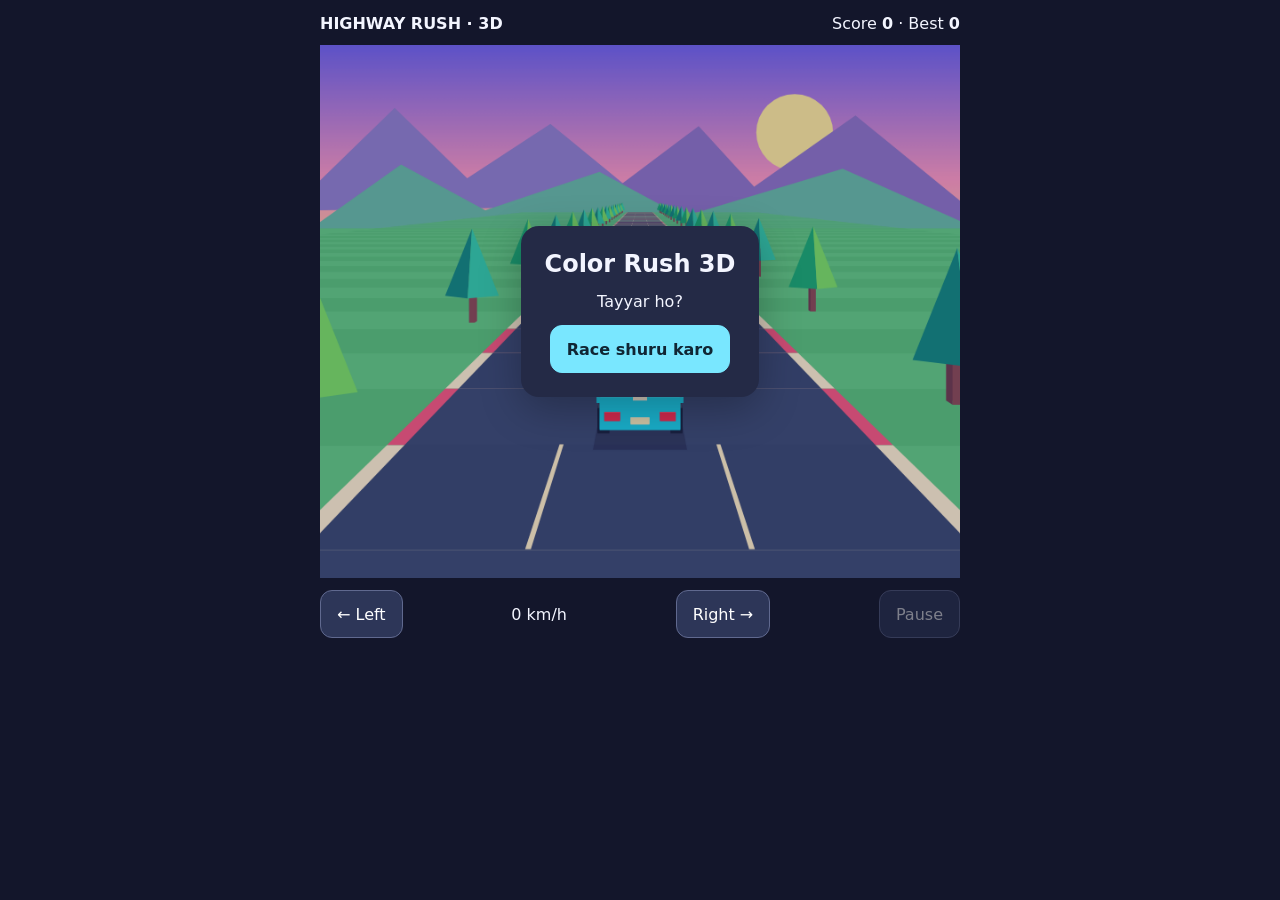
==== app/src/main/assets/index.html @ 4505516d "Add offline Highway Rush 3D Android game and APK build workflow" ====
<!doctype html><html lang="ur-Latn"><head><meta charset="utf-8"><meta name="viewport" content="width=device-width,initial-scale=1,viewport-fit=cover"><title>Highway Rush 3D</title><style>
:root{--foreground:#f3f5ff;--background:#13162b;--card:#242a46;--card-foreground:#f3f5ff;color-scheme:dark;font-family:system-ui,sans-serif}
*{box-sizing:border-box}body{margin:0;padding:14px;background:var(--background);color:var(--foreground)}
.viz-row{display:flex;align-items:center;gap:10px;flex-wrap:wrap}.tabular-nums{font-variant-numeric:tabular-nums}
.card{background:var(--card);color:var(--card-foreground);padding:24px;border-radius:18px;box-shadow:0 12px 40px #0004}
.btn{font:inherit;min-height:48px;padding:12px 16px;border:1px solid #60698f;border-radius:12px;background:#2d3658;color:#fff;cursor:pointer}
.btn-primary{background:#79e7ff;color:#102634;border-color:#79e7ff;font-weight:600}.btn:disabled{opacity:.45}.btn:focus-visible{outline:3px solid #ffd342;outline-offset:3px}h2{margin:0 0 14px;font-size:24px}
@media(orientation:landscape) and (max-height:550px){#color-racer{max-width:430px}.scene{max-width:350px;margin-inline:auto}}
</style></head><body><div id="color-racer">
  <div class="viz-row" style="justify-content:space-between"><strong>HIGHWAY RUSH · 3D</strong><span class="tabular-nums">Score <b data-score>0</b> · Best <b data-best>0</b></span></div>
  <div class="scene">
    <canvas width="720" height="600" aria-label="Colorful 3D racing game. Arrow keys ya left aur right buttons se traffic se bacho."></canvas>
    <div class="overlay" data-overlay><div class="card" style="text-align:center"><h2 data-title>Color Rush 3D</h2><div data-result aria-live="polite">Tayyar ho?</div><button type="button" class="btn btn-primary" data-start>Race shuru karo</button></div></div>
  </div>
  <div class="viz-row" style="justify-content:space-between;margin-top:12px"><button type="button" class="btn" data-left>← Left</button><span class="tabular-nums" data-speed>0 km/h</span><button type="button" class="btn" data-right>Right →</button><button type="button" class="btn" data-pause disabled>Pause</button></div>
</div>
<style>
#color-racer{max-width:640px;margin:auto;color:var(--foreground)}
#color-racer .scene{position:relative;margin-top:12px;overflow:hidden}
#color-racer canvas{display:block;width:100%;height:auto;touch-action:pan-y}
#color-racer .overlay{position:absolute;inset:0;display:flex;align-items:center;justify-content:center;padding:16px;background:rgba(25,16,65,.22)}
#color-racer .overlay[hidden]{display:none}
#color-racer [data-result]{margin-bottom:14px}
#color-racer button{touch-action:manipulation}
</style>
<script>
(()=>{
const root=document.getElementById('color-racer'),q=s=>root.querySelector(s),canvas=q('canvas'),ctx=canvas.getContext('2d'),overlay=q('[data-overlay]'),pause=q('[data-pause]');
let mode='ready',lane=1,px=0,camx=0,distance=0,score=0,best=0,time=0,spawn=0,last=0,raf=0,cars=[];
const colors=['#ff487b','#ffd342','#8a63ff','#20d8ee','#ff853a'];
try{best=Number(localStorage.getItem('highway-rush-best'))||0}catch(e){}q('[data-best]').textContent=best;
function project(x,y,z){const k=420/(z+10);return [300+(x-camx)*k,145+(5.5-y)*k]}
function poly(points,color){ctx.fillStyle=color;ctx.beginPath();points.forEach((p,i)=>i?ctx.lineTo(p[0],p[1]):ctx.moveTo(p[0],p[1]));ctx.closePath();ctx.fill()}
function face(points,color){poly(points.map(p=>project(...p)),color)}
function box(x,y,z,w,h,d,color){const a=x-w/2,b=x+w/2,f=z+d;face([[a,y,f],[b,y,f],[b,y+h,f],[a,y+h,f]],color);face([[a,y,z],[a,y,f],[a,y+h,f],[a,y+h,z]],color);face([[a,y,z],[a,y,f],[a,y+h,f],[a,y+h,z]],'rgba(20,14,55,.25)');face([[b,y,z],[b,y,f],[b,y+h,f],[b,y+h,z]],color);face([[a,y+h,z],[b,y+h,z],[b,y+h,f],[a,y+h,f]],color);face([[a,y+h,z],[b,y+h,z],[b,y+h,f],[a,y+h,f]],'rgba(255,255,255,.2)');face([[a,y,z],[b,y,z],[b,y+h,z],[a,y+h,z]],color)}
function car(x,z,color,player=false){face([[x-1.03,.01,z-.18],[x+1.03,.01,z-.18],[x+1.03,.01,z+3.4],[x-1.03,.01,z+3.4]],'rgba(21,21,50,.3)');for(const side of [-1,1])for(const dz of [.3,2.35])box(x+side*.84,.12,z+dz,.27,.58,.65,'#18243e');box(x,.35,z,1.8,.65,3.25,color);box(x,1,z+.8,1.45,.65,1.4,color);face([[x-.62,1.12,z+.79],[x+.62,1.12,z+.79],[x+.56,1.54,z+.79],[x-.56,1.54,z+.79]],'#183c66');box(x,.98,z-.05,1.93,.12,.3,color);for(const side of [-1,1])box(x+side*.62,.56,z-.02,.35,.19,.04,'#ff304f');box(x,.49,z-.03,.42,.14,.04,'#fff4bf');if(player){face([[x-.16,1.01,z],[x+.16,1.01,z],[x+.16,1.01,z+.77],[x-.16,1.01,z+.77]],'#fff6d7')}}
function tree(x,z,n){box(x,0,z,.25,2,.25,'#8c4d55');const p=project(x,4.2,z),l=project(x-1.2,1.2,z),r=project(x+1.2,1.2,z),m=project(x,1.2,z-.5);poly([l,p,m],n%2?'#118b80':'#1aae72');poly([m,p,r],n%2?'#33d1ab':'#7ce465')}
function draw(){ctx.setTransform(1.2,0,0,1.2,0,0);const sky=ctx.createLinearGradient(0,0,0,210);sky.addColorStop(0,'#7065ed');sky.addColorStop(.6,'#ff9cc2');sky.addColorStop(1,'#ffd392');ctx.fillStyle=sky;ctx.fillRect(0,0,600,500);ctx.fillStyle='#ffed9c';ctx.beginPath();ctx.arc(445,82,36,0,Math.PI*2);ctx.fill();poly([[0,155],[0,127],[70,59],[138,125],[216,74],[310,151]],'#9182ce');poly([[250,155],[355,76],[407,133],[502,66],[600,146],[600,177]],'#8e76c6');poly([[0,166],[76,112],[155,155],[262,119],[340,161],[490,116],[600,165],[600,220],[0,220]],'#68bda6');ctx.fillStyle='#63ce83';ctx.fillRect(0,172,600,328);
for(let z=180;z>-4;z-=3){const near=z-3,odd=Math.floor((z+distance)/3)%2===0;face([[-50,0,near],[50,0,near],[50,0,z],[-50,0,z]],odd?'#63ce83':'#59c579');face([[-5.65,.015,near],[5.65,.015,near],[5.65,.015,z],[-5.65,.015,z]],odd?'#fff2cf':'#f85b80');face([[-5.25,.025,near],[5.25,.025,near],[5.25,.025,z],[-5.25,.025,z]],odd?'#394b70':'#3c4e73');if(odd)for(const x of [-1.75,1.75])face([[x-.045,.035,near],[x+.045,.035,near],[x+.045,.035,z],[x-.045,.035,z]],'#fff1c5')}
const objects=[];for(let n=0;n<20;n++){const z=180-((distance+n*10)%190);if(z>-3){objects.push({z,draw:()=>tree(-7.5,z,n)});objects.push({z:z+2,draw:()=>tree(8.5,z+2,n+1)})}}for(const c of cars)objects.push({z:c.z,draw:()=>car(c.x,c.z,c.color)});objects.push({z:0,draw:()=>car(px,0,'#19d9ee',true)});objects.sort((a,b)=>b.z-a.z).forEach(o=>o.draw());}
function show(title,label,result=''){q('[data-title]').textContent=title;q('[data-result]').textContent=result;q('[data-start]').textContent=label;overlay.hidden=false}
function finish(){mode='over';pause.disabled=true;best=Math.max(best,Math.floor(score));q('[data-best]').textContent=best;try{localStorage.setItem('highway-rush-best',String(best))}catch(e){}show('Race khatam!','Dobara khelo','Tumhara score: '+Math.floor(score))}
function tick(now){if(mode!=='playing')return;const dt=Math.min((now-last)/1000,.035);last=now;time+=dt;const speed=Math.min(54,26+time*.4);distance+=speed*dt;score+=speed*dt*.4;px+=((lane-1)*3.5-px)*Math.min(1,dt*10);camx=px*.22;spawn-=dt;if(spawn<=0){cars.push({x:(Math.floor(Math.random()*3)-1)*3.5,z:165,color:colors[Math.floor(Math.random()*colors.length)]});spawn=Math.max(1.05,1.9-time*.009)}let hit=false;for(const c of cars){c.z-=speed*dt;if(c.z<3.1&&c.z>-3.1&&Math.abs(c.x-px)<1.6)hit=true}cars=cars.filter(c=>c.z>-6);q('[data-score]').textContent=Math.floor(score);q('[data-speed]').textContent=Math.floor(speed*3.6)+' km/h';draw();if(hit){finish();return}raf=requestAnimationFrame(tick)}
function start(){cancelAnimationFrame(raf);mode='playing';lane=1;px=0;camx=0;distance=0;score=0;time=0;spawn=.5;cars=[];overlay.hidden=true;pause.disabled=false;pause.textContent='Pause';q('[data-score]').textContent='0';last=performance.now();draw();raf=requestAnimationFrame(tick)}
function toggle(){if(mode==='playing'){mode='paused';cancelAnimationFrame(raf);pause.textContent='Resume';show('Race paused','Resume')}else if(mode==='paused'){mode='playing';overlay.hidden=true;pause.textContent='Pause';last=performance.now();raf=requestAnimationFrame(tick)}}
function move(d){if(mode==='playing')lane=Math.max(0,Math.min(2,lane+d))}
q('[data-start]').addEventListener('click',()=>mode==='paused'?toggle():start());pause.addEventListener('click',toggle);q('[data-left]').addEventListener('click',()=>move(-1));q('[data-right]').addEventListener('click',()=>move(1));
document.addEventListener('keydown',e=>{if(!['ArrowLeft','ArrowRight','a','d','p','P'].includes(e.key)||!['playing','paused'].includes(mode))return;e.preventDefault();if(e.key.toLowerCase()==='p'){if(!e.repeat)toggle()}else move(['ArrowLeft','a'].includes(e.key)?-1:1)});
let touchX=null;canvas.addEventListener('pointerdown',e=>{touchX=e.clientX});canvas.addEventListener('pointerup',e=>{if(touchX!==null&&Math.abs(e.clientX-touchX)>20)move(e.clientX<touchX?-1:1);touchX=null});canvas.addEventListener('pointercancel',()=>touchX=null);
window.addEventListener('race-pause',()=>{if(mode==='playing')toggle()});
document.addEventListener('visibilitychange',()=>{if(document.hidden&&mode==='playing')toggle()});draw();
})();
</script>
</body></html>
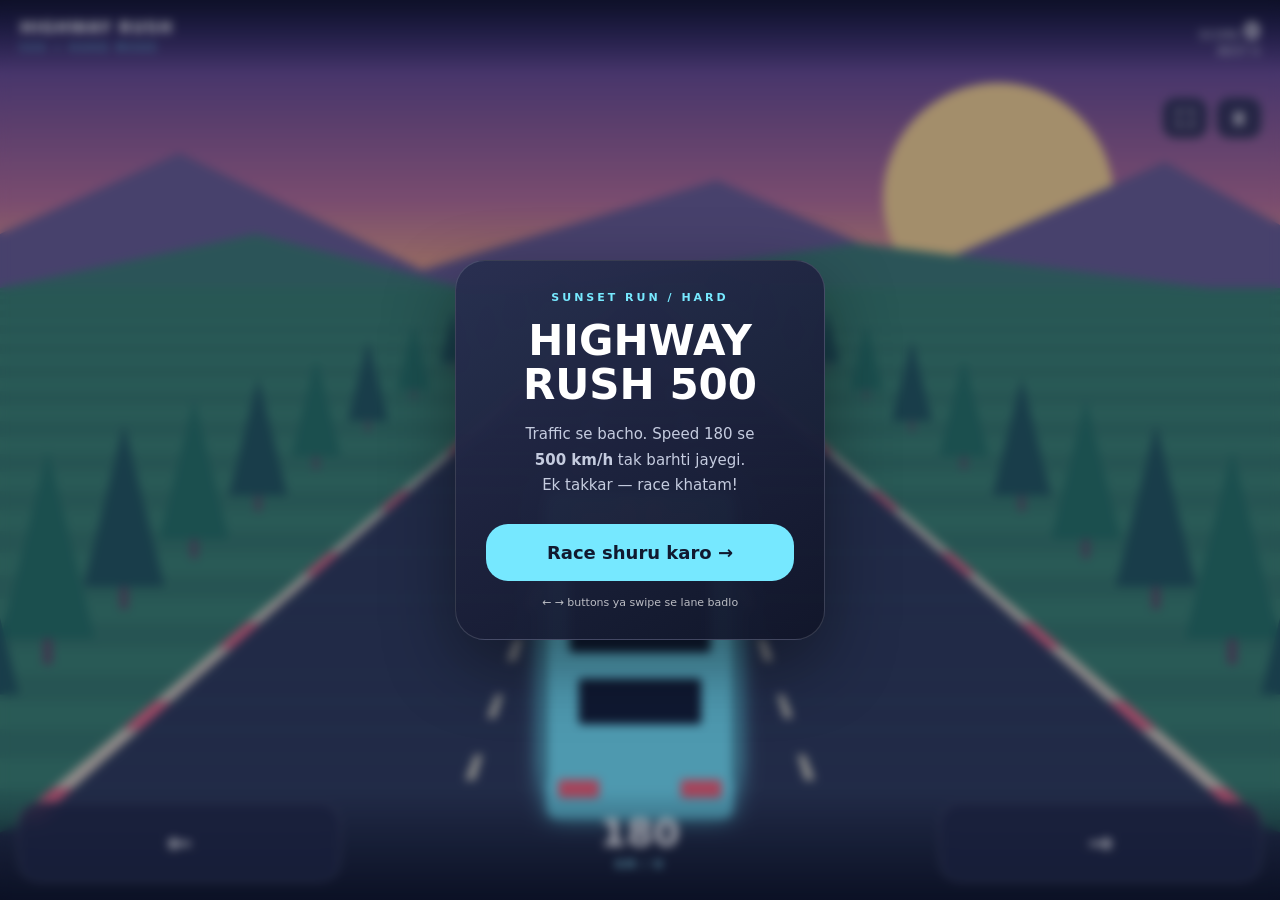
==== commit 513cd6cd: "Build Highway Rush 500 with immersive mobile full screen and hard traffic" ====
--- a/app/src/main/assets/index.html
+++ b/app/src/main/assets/index.html
@@ -1,54 +1,48 @@
-<!doctype html><html lang="ur-Latn"><head><meta charset="utf-8"><meta name="viewport" content="width=device-width,initial-scale=1,viewport-fit=cover"><title>Highway Rush 3D</title><style>
-:root{--foreground:#f3f5ff;--background:#13162b;--card:#242a46;--card-foreground:#f3f5ff;color-scheme:dark;font-family:system-ui,sans-serif}
-*{box-sizing:border-box}body{margin:0;padding:14px;background:var(--background);color:var(--foreground)}
-.viz-row{display:flex;align-items:center;gap:10px;flex-wrap:wrap}.tabular-nums{font-variant-numeric:tabular-nums}
-.card{background:var(--card);color:var(--card-foreground);padding:24px;border-radius:18px;box-shadow:0 12px 40px #0004}
-.btn{font:inherit;min-height:48px;padding:12px 16px;border:1px solid #60698f;border-radius:12px;background:#2d3658;color:#fff;cursor:pointer}
-.btn-primary{background:#79e7ff;color:#102634;border-color:#79e7ff;font-weight:600}.btn:disabled{opacity:.45}.btn:focus-visible{outline:3px solid #ffd342;outline-offset:3px}h2{margin:0 0 14px;font-size:24px}
-@media(orientation:landscape) and (max-height:550px){#color-racer{max-width:430px}.scene{max-width:350px;margin-inline:auto}}
-</style></head><body><div id="color-racer">
-  <div class="viz-row" style="justify-content:space-between"><strong>HIGHWAY RUSH · 3D</strong><span class="tabular-nums">Score <b data-score>0</b> · Best <b data-best>0</b></span></div>
-  <div class="scene">
-    <canvas width="720" height="600" aria-label="Colorful 3D racing game. Arrow keys ya left aur right buttons se traffic se bacho."></canvas>
-    <div class="overlay" data-overlay><div class="card" style="text-align:center"><h2 data-title>Color Rush 3D</h2><div data-result aria-live="polite">Tayyar ho?</div><button type="button" class="btn btn-primary" data-start>Race shuru karo</button></div></div>
-  </div>
-  <div class="viz-row" style="justify-content:space-between;margin-top:12px"><button type="button" class="btn" data-left>← Left</button><span class="tabular-nums" data-speed>0 km/h</span><button type="button" class="btn" data-right>Right →</button><button type="button" class="btn" data-pause disabled>Pause</button></div>
-</div>
+<!doctype html>
+<html lang="en"><head><meta charset="utf-8"><meta name="viewport" content="width=device-width,initial-scale=1,maximum-scale=1,user-scalable=no,viewport-fit=cover"><meta name="theme-color" content="#101225"><title>Highway Rush 500</title>
 <style>
-#color-racer{max-width:640px;margin:auto;color:var(--foreground)}
-#color-racer .scene{position:relative;margin-top:12px;overflow:hidden}
-#color-racer canvas{display:block;width:100%;height:auto;touch-action:pan-y}
-#color-racer .overlay{position:absolute;inset:0;display:flex;align-items:center;justify-content:center;padding:16px;background:rgba(25,16,65,.22)}
-#color-racer .overlay[hidden]{display:none}
-#color-racer [data-result]{margin-bottom:14px}
-#color-racer button{touch-action:manipulation}
-</style>
+*{box-sizing:border-box;-webkit-tap-highlight-color:transparent}html,body{margin:0;width:100%;height:100%;overflow:hidden;background:#111329;color:white;font-family:system-ui,sans-serif;touch-action:none;user-select:none}canvas{position:fixed;inset:0;width:100%;height:100%}.hud{position:fixed;top:0;left:0;width:100%;padding:calc(env(safe-area-inset-top) + 18px) 20px 15px;background:linear-gradient(#101225eb,transparent);display:flex;justify-content:space-between;align-items:start;pointer-events:none}.brand{font-size:16px;font-weight:900;letter-spacing:1px}.tag{font-size:10px;letter-spacing:3px;color:#71e9ff;margin-top:5px}.numbers{text-align:right;font-size:12px;color:#d6d8e6}.numbers strong{font-size:23px;color:white}.controls{position:fixed;bottom:0;left:0;right:0;padding:12px 18px calc(env(safe-area-inset-bottom) + 18px);display:flex;align-items:center;justify-content:space-between;background:linear-gradient(transparent,#0a1020dc)}button{color:white;border:1px solid #ffffff40;background:#242d4cce;border-radius:22px;font:700 18px system-ui;touch-action:none;cursor:pointer}button:active{background:#71e9ff;color:#101225;transform:scale(.96)}.steer{width:26%;height:80px;font-size:30px;backdrop-filter:blur(8px)}.speed{text-align:center;font-size:38px;font-weight:900;line-height:1}.speed small{display:block;font-size:10px;letter-spacing:2px;color:#93eaff;margin-top:8px}.topActions{position:fixed;right:18px;top:calc(env(safe-area-inset-top) + 97px);display:flex;gap:8px}.topActions button{width:46px;height:42px;font-size:18px;border-radius:14px}.overlay{position:fixed;inset:0;display:flex;align-items:center;justify-content:center;background:#080b205b;backdrop-filter:blur(5px);padding:24px}.card{width:min(100%,370px);background:linear-gradient(150deg,#282e50f5,#11162af5);border:1px solid #ffffff25;border-radius:30px;padding:30px;text-align:center;box-shadow:0 25px 70px #0006}.eyebrow{color:#77e9ff;font-size:11px;letter-spacing:3px;font-weight:800}h1{font-size:42px;line-height:1.05;margin:15px 0}p{color:#c5ccdf;font-size:15px;line-height:1.7}.primary{background:#76e8ff;color:#11192f;border:0;padding:18px;width:100%;margin-top:10px}.hint{font-size:11px;opacity:.7;margin-top:15px}.hidden{display:none!important}#toast{position:fixed;top:31%;width:100%;text-align:center;color:#88f4ff;font-size:24px;font-weight:900;pointer-events:none;text-shadow:0 2px 12px #000} @media(max-height:480px){.card{padding:15px}h1{font-size:28px;margin:8px}p{margin:8px}.steer{height:56px}.hud{padding-top:8px}.topActions{top:75px}}
+</style></head><body>
+<canvas id="road" aria-label="Highway racing game"></canvas>
+<div class="hud"><div><div class="brand">HIGHWAY RUSH</div><div class="tag">500 • HARD MODE</div></div><div class="numbers">SCORE <strong id="score">0</strong><br>BEST <span id="best">0</span></div></div>
+<div class="topActions"><button id="fullscreen" aria-label="Full screen">⛶</button><button id="pause" aria-label="Pause">Ⅱ</button></div>
+<div id="toast"></div><div class="controls"><button class="steer" id="left" aria-label="Move left">←</button><div class="speed"><span id="speed">180</span><small>KM / H</small></div><button class="steer" id="right" aria-label="Move right">→</button></div>
+<div class="overlay" id="overlay"><div class="card"><div class="eyebrow">SUNSET RUN / HARD</div><h1 id="title">HIGHWAY<br>RUSH 500</h1><p id="message">Traffic se bacho. Speed 180 se<br><b>500 km/h</b> tak barhti jayegi.<br>Ek takkar — race khatam!</p><button class="primary" id="start">Race shuru karo →</button><div class="hint">← → buttons ya swipe se lane badlo</div></div></div>
 <script>
-(()=>{
-const root=document.getElementById('color-racer'),q=s=>root.querySelector(s),canvas=q('canvas'),ctx=canvas.getContext('2d'),overlay=q('[data-overlay]'),pause=q('[data-pause]');
-let mode='ready',lane=1,px=0,camx=0,distance=0,score=0,best=0,time=0,spawn=0,last=0,raf=0,cars=[];
-const colors=['#ff487b','#ffd342','#8a63ff','#20d8ee','#ff853a'];
-try{best=Number(localStorage.getItem('highway-rush-best'))||0}catch(e){}q('[data-best]').textContent=best;
-function project(x,y,z){const k=420/(z+10);return [300+(x-camx)*k,145+(5.5-y)*k]}
-function poly(points,color){ctx.fillStyle=color;ctx.beginPath();points.forEach((p,i)=>i?ctx.lineTo(p[0],p[1]):ctx.moveTo(p[0],p[1]));ctx.closePath();ctx.fill()}
-function face(points,color){poly(points.map(p=>project(...p)),color)}
-function box(x,y,z,w,h,d,color){const a=x-w/2,b=x+w/2,f=z+d;face([[a,y,f],[b,y,f],[b,y+h,f],[a,y+h,f]],color);face([[a,y,z],[a,y,f],[a,y+h,f],[a,y+h,z]],color);face([[a,y,z],[a,y,f],[a,y+h,f],[a,y+h,z]],'rgba(20,14,55,.25)');face([[b,y,z],[b,y,f],[b,y+h,f],[b,y+h,z]],color);face([[a,y+h,z],[b,y+h,z],[b,y+h,f],[a,y+h,f]],color);face([[a,y+h,z],[b,y+h,z],[b,y+h,f],[a,y+h,f]],'rgba(255,255,255,.2)');face([[a,y,z],[b,y,z],[b,y+h,z],[a,y+h,z]],color)}
-function car(x,z,color,player=false){face([[x-1.03,.01,z-.18],[x+1.03,.01,z-.18],[x+1.03,.01,z+3.4],[x-1.03,.01,z+3.4]],'rgba(21,21,50,.3)');for(const side of [-1,1])for(const dz of [.3,2.35])box(x+side*.84,.12,z+dz,.27,.58,.65,'#18243e');box(x,.35,z,1.8,.65,3.25,color);box(x,1,z+.8,1.45,.65,1.4,color);face([[x-.62,1.12,z+.79],[x+.62,1.12,z+.79],[x+.56,1.54,z+.79],[x-.56,1.54,z+.79]],'#183c66');box(x,.98,z-.05,1.93,.12,.3,color);for(const side of [-1,1])box(x+side*.62,.56,z-.02,.35,.19,.04,'#ff304f');box(x,.49,z-.03,.42,.14,.04,'#fff4bf');if(player){face([[x-.16,1.01,z],[x+.16,1.01,z],[x+.16,1.01,z+.77],[x-.16,1.01,z+.77]],'#fff6d7')}}
-function tree(x,z,n){box(x,0,z,.25,2,.25,'#8c4d55');const p=project(x,4.2,z),l=project(x-1.2,1.2,z),r=project(x+1.2,1.2,z),m=project(x,1.2,z-.5);poly([l,p,m],n%2?'#118b80':'#1aae72');poly([m,p,r],n%2?'#33d1ab':'#7ce465')}
-function draw(){ctx.setTransform(1.2,0,0,1.2,0,0);const sky=ctx.createLinearGradient(0,0,0,210);sky.addColorStop(0,'#7065ed');sky.addColorStop(.6,'#ff9cc2');sky.addColorStop(1,'#ffd392');ctx.fillStyle=sky;ctx.fillRect(0,0,600,500);ctx.fillStyle='#ffed9c';ctx.beginPath();ctx.arc(445,82,36,0,Math.PI*2);ctx.fill();poly([[0,155],[0,127],[70,59],[138,125],[216,74],[310,151]],'#9182ce');poly([[250,155],[355,76],[407,133],[502,66],[600,146],[600,177]],'#8e76c6');poly([[0,166],[76,112],[155,155],[262,119],[340,161],[490,116],[600,165],[600,220],[0,220]],'#68bda6');ctx.fillStyle='#63ce83';ctx.fillRect(0,172,600,328);
-for(let z=180;z>-4;z-=3){const near=z-3,odd=Math.floor((z+distance)/3)%2===0;face([[-50,0,near],[50,0,near],[50,0,z],[-50,0,z]],odd?'#63ce83':'#59c579');face([[-5.65,.015,near],[5.65,.015,near],[5.65,.015,z],[-5.65,.015,z]],odd?'#fff2cf':'#f85b80');face([[-5.25,.025,near],[5.25,.025,near],[5.25,.025,z],[-5.25,.025,z]],odd?'#394b70':'#3c4e73');if(odd)for(const x of [-1.75,1.75])face([[x-.045,.035,near],[x+.045,.035,near],[x+.045,.035,z],[x-.045,.035,z]],'#fff1c5')}
-const objects=[];for(let n=0;n<20;n++){const z=180-((distance+n*10)%190);if(z>-3){objects.push({z,draw:()=>tree(-7.5,z,n)});objects.push({z:z+2,draw:()=>tree(8.5,z+2,n+1)})}}for(const c of cars)objects.push({z:c.z,draw:()=>car(c.x,c.z,c.color)});objects.push({z:0,draw:()=>car(px,0,'#19d9ee',true)});objects.sort((a,b)=>b.z-a.z).forEach(o=>o.draw());}
-function show(title,label,result=''){q('[data-title]').textContent=title;q('[data-result]').textContent=result;q('[data-start]').textContent=label;overlay.hidden=false}
-function finish(){mode='over';pause.disabled=true;best=Math.max(best,Math.floor(score));q('[data-best]').textContent=best;try{localStorage.setItem('highway-rush-best',String(best))}catch(e){}show('Race khatam!','Dobara khelo','Tumhara score: '+Math.floor(score))}
-function tick(now){if(mode!=='playing')return;const dt=Math.min((now-last)/1000,.035);last=now;time+=dt;const speed=Math.min(54,26+time*.4);distance+=speed*dt;score+=speed*dt*.4;px+=((lane-1)*3.5-px)*Math.min(1,dt*10);camx=px*.22;spawn-=dt;if(spawn<=0){cars.push({x:(Math.floor(Math.random()*3)-1)*3.5,z:165,color:colors[Math.floor(Math.random()*colors.length)]});spawn=Math.max(1.05,1.9-time*.009)}let hit=false;for(const c of cars){c.z-=speed*dt;if(c.z<3.1&&c.z>-3.1&&Math.abs(c.x-px)<1.6)hit=true}cars=cars.filter(c=>c.z>-6);q('[data-score]').textContent=Math.floor(score);q('[data-speed]').textContent=Math.floor(speed*3.6)+' km/h';draw();if(hit){finish();return}raf=requestAnimationFrame(tick)}
-function start(){cancelAnimationFrame(raf);mode='playing';lane=1;px=0;camx=0;distance=0;score=0;time=0;spawn=.5;cars=[];overlay.hidden=true;pause.disabled=false;pause.textContent='Pause';q('[data-score]').textContent='0';last=performance.now();draw();raf=requestAnimationFrame(tick)}
-function toggle(){if(mode==='playing'){mode='paused';cancelAnimationFrame(raf);pause.textContent='Resume';show('Race paused','Resume')}else if(mode==='paused'){mode='playing';overlay.hidden=true;pause.textContent='Pause';last=performance.now();raf=requestAnimationFrame(tick)}}
-function move(d){if(mode==='playing')lane=Math.max(0,Math.min(2,lane+d))}
-q('[data-start]').addEventListener('click',()=>mode==='paused'?toggle():start());pause.addEventListener('click',toggle);q('[data-left]').addEventListener('click',()=>move(-1));q('[data-right]').addEventListener('click',()=>move(1));
-document.addEventListener('keydown',e=>{if(!['ArrowLeft','ArrowRight','a','d','p','P'].includes(e.key)||!['playing','paused'].includes(mode))return;e.preventDefault();if(e.key.toLowerCase()==='p'){if(!e.repeat)toggle()}else move(['ArrowLeft','a'].includes(e.key)?-1:1)});
-let touchX=null;canvas.addEventListener('pointerdown',e=>{touchX=e.clientX});canvas.addEventListener('pointerup',e=>{if(touchX!==null&&Math.abs(e.clientX-touchX)>20)move(e.clientX<touchX?-1:1);touchX=null});canvas.addEventListener('pointercancel',()=>touchX=null);
-window.addEventListener('race-pause',()=>{if(mode==='playing')toggle()});
-document.addEventListener('visibilitychange',()=>{if(document.hidden&&mode==='playing')toggle()});draw();
-})();
-</script>
-</body></html>+'use strict';
+const $=id=>document.getElementById(id), canvas=$('road'),ctx=canvas.getContext('2d');
+let W=0,H=0,dpr=1,state='ready',lane=1,px=1,speed=180,score=0,best=0,elapsed=0,travel=0,traffic=[],spawn=0,last=0,toastTime=0,safeLane=1;
+try{best=+localStorage.getItem('highway-rush-best')||0}catch(e){} $('best').textContent=best;
+function resize(){W=innerWidth;H=innerHeight;dpr=Math.min(devicePixelRatio||1,2);canvas.width=W*dpr;canvas.height=H*dpr;ctx.setTransform(dpr,0,0,dpr,0,0)}addEventListener('resize',resize);resize();
+function poly(points,color){ctx.fillStyle=color;ctx.beginPath();points.forEach((p,i)=>i?ctx.lineTo(...p):ctx.moveTo(...p));ctx.closePath();ctx.fill()}
+function rr(x,y,w,h,r,color){ctx.fillStyle=color;ctx.beginPath();ctx.roundRect(x,y,w,h,r);ctx.fill()}
+function roadPoint(l,z){const p=z*z;return {x:W/2+(l-1)*(W*.86/3)*p,y:H*.32+H*.59*p,s: .055+.945*p}}
+function car(l,z,color,player=false){const q=roadPoint(l,z),w=W*.145*q.s,h=w*1.76,x=q.x-w/2,y=q.y-h;ctx.save();ctx.shadowBlur=player?22:0;ctx.shadowColor='#70ebff';rr(x-3*q.s,y+h*.24,w+6*q.s,h*.65,5*q.s,'#0b1020');rr(x,y,w,h,10*q.s,color);ctx.shadowBlur=0;rr(x+w*.12,y+h*.24,w*.76,h*.25,4*q.s,'#15253c');rr(x+w*.17,y+h*.57,w*.66,h*.14,3*q.s,'#16233c');rr(x+w*.15,y+h*.04,w*.7,h*.08,2*q.s,'#ffffff50');rr(x+w*.06,y+h*.88,w*.22,h*.055,2*q.s,'#ff667d');rr(x+w*.72,y+h*.88,w*.22,h*.055,2*q.s,'#ff667d');if(player){rr(x+w*.39,y+h*.02,w*.09,h*.19,0,'#fff9');rr(x+w*.53,y+h*.02,w*.09,h*.19,0,'#fff9')}ctx.restore()}
+function render(){const horizon=H*.32,g=ctx.createLinearGradient(0,0,0,horizon);g.addColorStop(0,'#403b92');g.addColorStop(.7,'#ba729c');g.addColorStop(1,'#f5b184');ctx.fillStyle=g;ctx.fillRect(0,0,W,H);ctx.fillStyle='#fbd895';ctx.beginPath();ctx.arc(W*.78,H*.22,W*.09,0,Math.PI*2);ctx.fill();poly([[0,horizon],[0,H*.26],[W*.14,H*.17],[W*.33,H*.30],[W*.56,H*.2],[W*.72,H*.30],[W*.91,H*.18],[W,H*.25],[W,horizon]],'#6c6197');poly([[0,horizon],[W*.2,H*.26],[W*.39,H*.33],[W*.67,H*.27],[W,H*.33],[W,H]],'#417f78');ctx.fillStyle='#34766a';ctx.fillRect(0,horizon,W,H-horizon);
+for(let i=0;i<34;i++){let z=i/34,z2=(i+1)/34,a=roadPoint(1,z),b=roadPoint(1,z2),half=W*.47*z*z,half2=W*.47*z2*z2;ctx.fillStyle=(i+Math.floor(travel*13))%2?'#397f70':'#3d8775';ctx.fillRect(0,a.y,W,b.y-a.y+1);poly([[W/2-half,a.y],[W/2+half,a.y],[W/2+half2,b.y],[W/2-half2,b.y]],'#313e5e');let edge=(i+Math.floor(travel*18))%3===0?'#f26c8c':'#dfd4c5';for(let s of [-1,1])poly([[W/2+s*half,a.y],[W/2+s*(half+W*.017*z*z),a.y],[W/2+s*(half2+W*.017*z2*z2),b.y],[W/2+s*half2,b.y]],edge)}
+// Continue the asphalt beneath the control panel.
+poly([[W*.03,H*.91],[W*.97,H*.91],[W*1.15,H],[W*-.15,H]],'#313e5e');
+for(let i=0;i<16;i++){let z=((i/16+travel*.24)%1);for(let l of [.5,1.5]){let a=roadPoint(l,z),b=roadPoint(l,Math.min(1,z+.025));poly([[a.x-W*.003*a.s,a.y],[a.x+W*.003*a.s,a.y],[b.x+W*.004*b.s,b.y],[b.x-W*.004*b.s,b.y]],'#dedcca')}}
+for(let i=0;i<16;i++){let z=((i/16+travel*.13)%1),q=roadPoint(1,z);for(let side of [-1,1]){let x=W/2+side*(W*.06+W*.61*z*z),sz=W*.12*q.s;rr(x-sz*.045,q.y-sz*.15,sz*.09,sz*.4,0,'#60526a');poly([[x,q.y-sz*1.8],[x-sz*.45,q.y],[x+sz*.45,q.y]],i%2?'#277669':'#245b62')}}
+traffic.slice().sort((a,b)=>a.z-b.z).forEach(c=>car(c.lane,c.z,c.color));car(px,1,'#77e9ff',true);
+if(speed>350&&state==='running'){ctx.strokeStyle='#ffffff22';ctx.lineWidth=2;for(let i=0;i<10;i++){let y=(i*H/10+travel*130)%H;ctx.beginPath();ctx.moveTo(i%2?W-10:10,y);ctx.lineTo(i%2?W-15:15,y+H*.045);ctx.stroke()}}
+}
+function flash(t){$('toast').textContent=t;toastTime=1}
+function save(){best=Math.max(best,Math.floor(score));$('best').textContent=best;try{localStorage.setItem('highway-rush-best',best)}catch(e){}}
+function end(){state='over';save();$('title').textContent='Race khatam!';$('message').innerHTML='Tumhara score: <b>'+Math.floor(score)+'</b><br>Top speed: '+Math.floor(speed)+' km/h';$('start').textContent='Dobara khelo →';$('overlay').classList.remove('hidden');if(navigator.vibrate)navigator.vibrate(100)}
+function togglePause(){if(state==='running'){state='paused';$('title').textContent='Race paused';$('message').textContent='Tayyar ho? Race jari rakho.';$('start').textContent='Jari rakho →';$('overlay').classList.remove('hidden')}else if(state==='paused'){state='running';$('overlay').classList.add('hidden')}}
+function move(d){if(state==='running')lane=Math.max(0,Math.min(2,lane+d))}
+function start(){if(state==='paused'){togglePause();return}lane=px=1;speed=180;score=elapsed=travel=0;traffic=[];spawn=.9;safeLane=1;state='running';$('overlay').classList.add('hidden');$('toast').textContent='';toastTime=0;fullscreen()}
+function fullscreen(){try{if(!document.fullscreenElement&&document.documentElement.requestFullscreen)document.documentElement.requestFullscreen().catch(()=>{})}catch(e){}}
+function wave(){// At least one lane remains open in each traffic row.
+let next=Math.max(0,Math.min(2,safeLane+(Math.random()<.5?-1:1)));safeLane=next;
+let blocked=[0,1,2].filter(l=>l!==next);if(Math.random()>.48+elapsed*.006)blocked.splice(Math.floor(Math.random()*2),1);
+blocked.forEach(l=>traffic.push({lane:l,z:.08,passed:false,color:['#ff6687','#ffd17c','#c6adff','#e6edf4'][Math.floor(Math.random()*4)]}));
+spawn=Math.max(.84,1.55-elapsed*.011)}
+function update(dt){if(state!=='running')return;elapsed+=dt;speed=Math.min(500,180+elapsed*5.5);travel+=dt*speed/240;score+=dt*speed*.11;px+=(lane-px)*Math.min(1,dt*15);spawn-=dt;if(spawn<=0)wave();const velocity=.20+speed/1250;for(const c of traffic){let prev=c.z;c.z+=dt*velocity;if(c.z>.92&&prev<1.075&&Math.abs(c.lane-px)<.58){end();break}if(!c.passed&&c.z>1.07){c.passed=true;if(Math.abs(c.lane-px)<1.12){score+=100;flash('NEAR MISS +100')}}}traffic=traffic.filter(c=>c.z<1.22);if(toastTime>0){toastTime-=dt;if(toastTime<=0)$('toast').textContent=''}$('score').textContent=Math.floor(score);$('speed').textContent=Math.floor(speed)}
+function frame(t){let dt=Math.min((t-last)/1000||0,.035);last=t;update(dt);render();requestAnimationFrame(frame)}requestAnimationFrame(frame);
+$('start').onclick=start;$('pause').onclick=togglePause;$('fullscreen').onclick=fullscreen;
+for(const [id,d] of [['left',-1],['right',1]])$(id).addEventListener('pointerdown',e=>{e.preventDefault();move(d)});
+let touchX=null;canvas.addEventListener('pointerdown',e=>{touchX=e.clientX;canvas.setPointerCapture(e.pointerId)});canvas.addEventListener('pointerup',e=>{if(touchX!==null&&Math.abs(e.clientX-touchX)>25)move(e.clientX>touchX?1:-1);touchX=null});canvas.addEventListener('pointercancel',()=>touchX=null);
+addEventListener('keydown',e=>{if(['ArrowLeft','ArrowRight',' '].includes(e.key))e.preventDefault();if(e.repeat)return;if(e.key==='ArrowLeft'||e.key==='a')move(-1);if(e.key==='ArrowRight'||e.key==='d')move(1);if(e.key===' '||e.key==='Escape')togglePause()});document.addEventListener('visibilitychange',()=>{if(document.hidden&&state==='running')togglePause()});
+</script></body></html>
